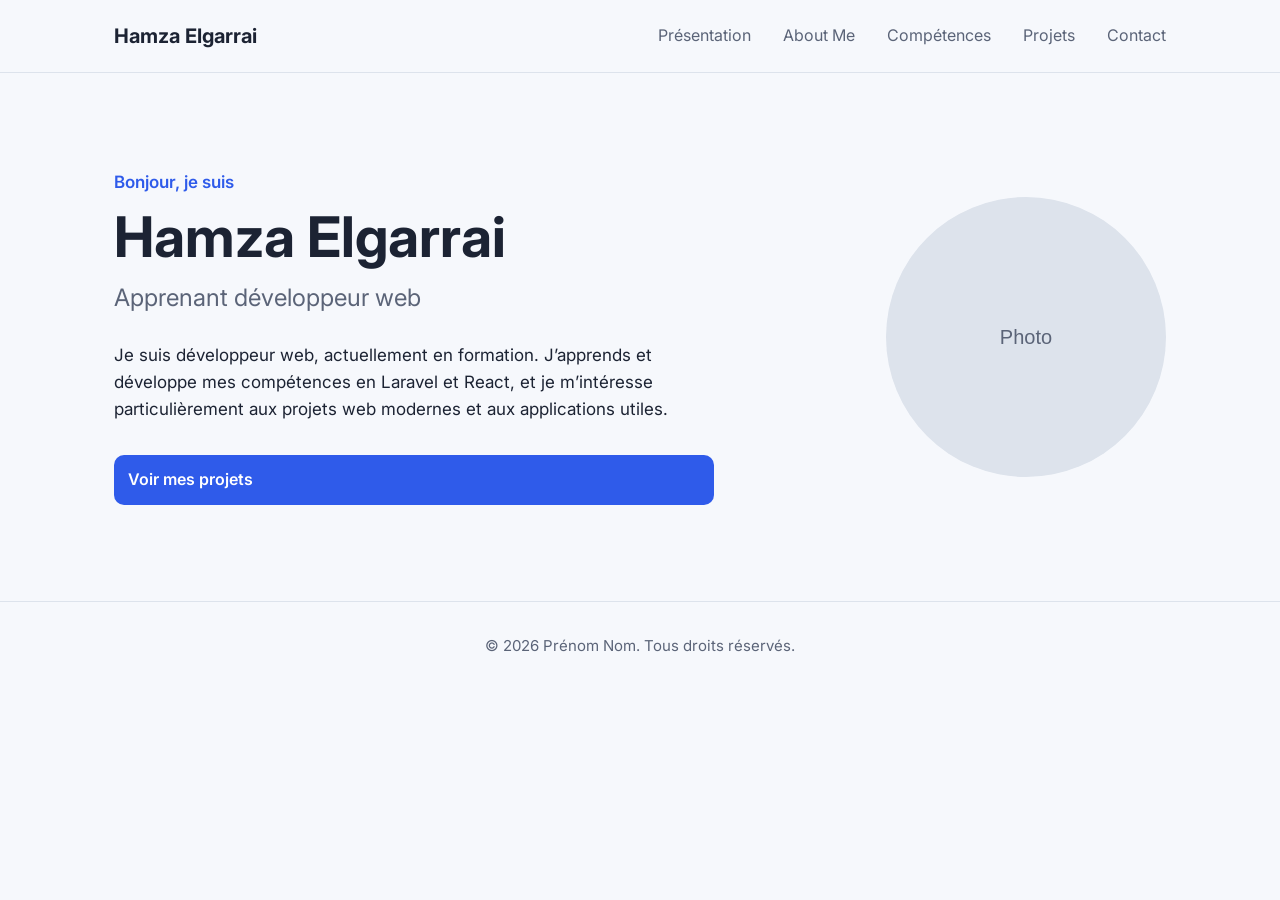
==== index.html @ 83b39b85 "first commit" ====
<!DOCTYPE html>
<html lang="fr">
<head>
  <meta charset="UTF-8">
  <meta name="viewport" content="width=device-width, initial-scale=1.0">
  <meta name="description" content="Portfolio de Prénom Nom, apprenant développeur web.">
  <title>Prénom Nom — Portfolio</title>

  <!-- Police Inter (Google Fonts) -->
  <link rel="preconnect" href="https://fonts.googleapis.com">
  <link rel="preconnect" href="https://fonts.gstatic.com" crossorigin>
  <link href="https://fonts.googleapis.com/css2?family=Inter:wght@400;600;700&amp;display=swap" rel="stylesheet">

  <link rel="stylesheet" href="css/style.css">
</head>
<body>

  <!-- ========== EN-TÊTE ========== -->
  <header class="en-tete">
    <div class="conteneur en-tete__contenu">
      <a class="logo" href="#presentation">Hamza Elgarrai</a>
      <nav aria-label="Navigation principale">
        <ul class="menu">
          <li><a href="./index.html">Présentation</a></li>
          <li><a href="./about.html">About Me</a></li>
          <li><a href="./competence.html">Compétences</a></li>
          <li><a href="./projet.html">Projets</a></li>
          <li><a href="./contact.html">Contact</a></li>
        </ul>
      </nav>
    </div>
  </header>

  <main>

    <!-- ========== PRÉSENTATION ========== -->
    <section id="presentation" class="presentation">
      <div class="conteneur presentation__contenu">
        <div class="presentation__texte">
          <p class="surtitre">Bonjour, je suis</p>
          <h1>Hamza Elgarrai</h1>
          <p class="metier">Apprenant développeur web</p>
          <p>Je suis développeur web, actuellement en formation. J’apprends et développe mes compétences en Laravel et React, et je m’intéresse particulièrement aux projets web modernes et aux applications utiles.</p>
          <a class="bouton" href="./projet.html">Voir mes projets</a>
        </div>
        <img class="presentation__photo" src="images/avatar.svg" alt="Portrait de Prénom Nom" width="280" height="280">
      </div>
    </section>

   

    

   

  </main>

  <!-- ========== PIED DE PAGE ========== -->
  <footer class="pied">
    <div class="conteneur">
      <p>© 2026 Prénom Nom. Tous droits réservés.</p>
    </div>
  </footer>

</body>
</html>
---- css/style.css ----
/* ==========================================================
   Portfolio — modèle de départ (une seule page)
   Sommaire :
   1. Variables
   2. Base
   3. En-tête
   4. Présentation
   5. Sections communes
   6. Compétences
   7. Projets
   8. Contact
   9. Pied de page
   ========================================================== */

/* ---------- 1. Variables ---------- */
:root {
  /* Couleurs */
  --couleur-fond: #F6F8FC;
  --couleur-fond-clair: #f4f6fa;
  --couleur-texte: #1c2333;
  --couleur-texte-doux: #5b6478;
  --couleur-principale: #2f5bea;
  --couleur-bordure: #dde3ec;

  /* Typographie */
  --police: "Inter", Arial, sans-serif;

  /* Mise en page */
  --largeur-max: 1100px;
  --rayon: 10px;
}

/* ---------- 2. Base ---------- */
* {
  box-sizing: border-box;
}

body {
  margin: 0;
  font-family: var(--police);
  font-size: 17px;
  line-height: 1.6;
  color: var(--couleur-texte);
  background-color: var(--couleur-fond);
}

h1,
h2,
h3 {
  margin: 0;
  line-height: 1.2;
}

p {
  margin: 0;
}

ul {
  margin: 0;
  padding: 0;
  list-style: none;
}

a {
  color: inherit;
  text-decoration: none;
}

.conteneur {
  max-width: var(--largeur-max);
  margin: 0 auto;
  padding: 0 24px;


}

.bouton {
  display: inline-block;
  padding: 14px 28px;
  border: none;
  border-radius: var(--rayon);
  font-family: var(--police);
  font-size: 16px;
  font-weight: 600;
  color: #ffffff;
  background-color: var(--couleur-principale);
  cursor: pointer;
}

.lien {
  font-weight: 600;
  color: var(--couleur-principale);
}

/* ---------- 3. En-tête ---------- */
.en-tete {
  border-bottom: 1px solid var(--couleur-bordure);
}

.en-tete__contenu {
  display: flex;
  justify-content: space-between;
  align-items: center;
  height: 72px;
}

.logo {
  font-size: 20px;
  font-weight: 700;
}

.menu {
  display: flex;
  gap: 32px;
}

.menu a {
  font-size: 16px;
  color: var(--couleur-texte-doux);
}

/* ---------- 4. Présentation ---------- */
.presentation {
  padding: 96px 0;
}

.presentation__contenu {
  display: flex;
  justify-content: space-between;
  align-items: center;
  gap: 64px;
}

.presentation__texte {
  max-width: 600px;
}

.surtitre {
  margin-bottom: 8px;
  font-weight: 600;
  color: var(--couleur-principale);
}

.presentation h1 {
  font-size: 56px;
}

.metier {
  margin-top: 8px;
  margin-bottom: 24px;
  font-size: 24px;
  color: var(--couleur-texte-doux);
}

.presentation .bouton {
  margin-top: 32px;
}

.presentation__photo {
  width: 280px;
  height: 280px;
  border-radius: 50%;
}

/* ---------- 5. Sections communes ---------- */
.section {
  padding: 80px 0;
}

.section--claire {
  background-color: var(--couleur-fond-clair);
}

.section h2 {
  font-size: 36px;
}

.section__intro {
  margin-top: 8px;
  margin-bottom: 40px;
  color: var(--couleur-texte-doux);
}

/* ---------- 6. Compétences ---------- */
.competences {
  
  gap: 16px;
  display: grid;
  grid-template-columns: repeat(5, 1fr);
}

.logo_competence{

  width: 75px;
  height: 75px;

}
.logo_container{
  display: flex;
  justify-content: center;
  align-items: center;
}
.competence_container{

  display: block;
  justify-content: space-between;
  align-items: center;
  max-width: var(--largeur-max);
  height: 380px;
  margin: 0 auto;
  padding:  24px;
  

  background-color: white;

  border-radius: 15px;





}



.competences li {
  padding: 10px 22px;
  border: 1px solid var(--couleur-bordure);
  border-radius: var(--rayon);
  font-weight: 600;
  background-color: var(--couleur-fond);
  
}

/* ---------- 7. Projets ---------- */
/* Les projets sont empilés les uns sous les autres. */
.projet {
  display: flex;
  align-items: center;
  gap: 32px;
  margin-bottom: 24px;
  padding: 24px;
  border: 1px solid var(--couleur-bordure);
  border-radius: var(--rayon);
}

.projet__image {
  width: 320px;
  height: 200px;
  border-radius: var(--rayon);
}

.projet h3 {
  margin-bottom: 8px;
  font-size: 22px;
}

.projet p {
  color: var(--couleur-texte-doux);
}

.technologies {
  display: flex;
  gap: 8px;
  margin-top: 16px;
  margin-bottom: 16px;
}

.technologies li {
  padding: 4px 12px;
  border-radius: 6px;
  font-size: 14px;
  background-color: var(--couleur-fond-clair);
}

/* ---------- 8. Contact ---------- */
.formulaire {
  max-width: 680px;
}

.formulaire label {
  display: block;
  margin-bottom: 6px;
  font-weight: 600;
}

.formulaire input,
.formulaire textarea {
  display: block;
  width: 100%;
  margin-bottom: 20px;
  padding: 12px 14px;
  border: 1px solid var(--couleur-bordure);
  border-radius: var(--rayon);
  font-family: var(--police);
  font-size: 16px;
  color: var(--couleur-texte);
  background-color: var(--couleur-fond);
}

.reseaux {
  display: flex;
  gap: 24px;
  margin-top: 40px;
  align-items: center;
  justify-content: center;
}

/* ---------- 9. Pied de page ---------- */
.pied {
  padding: 32px 0;
  border-top: 1px solid var(--couleur-bordure);
  font-size: 15px;
  text-align: center;
  color: var(--couleur-texte-doux);
}



.contact_container{

  background-color: white;
  width: 680px;
  height: 700px;

  display: block;

  padding: 36px ;
  margin: 0 auto;

  border-radius: 20px;

}

#contact{
  display: flex;
  justify-content: center;
  align-items: center;
}

.bouton{

  width: 100%;
  padding: 12px 14px;
  

}
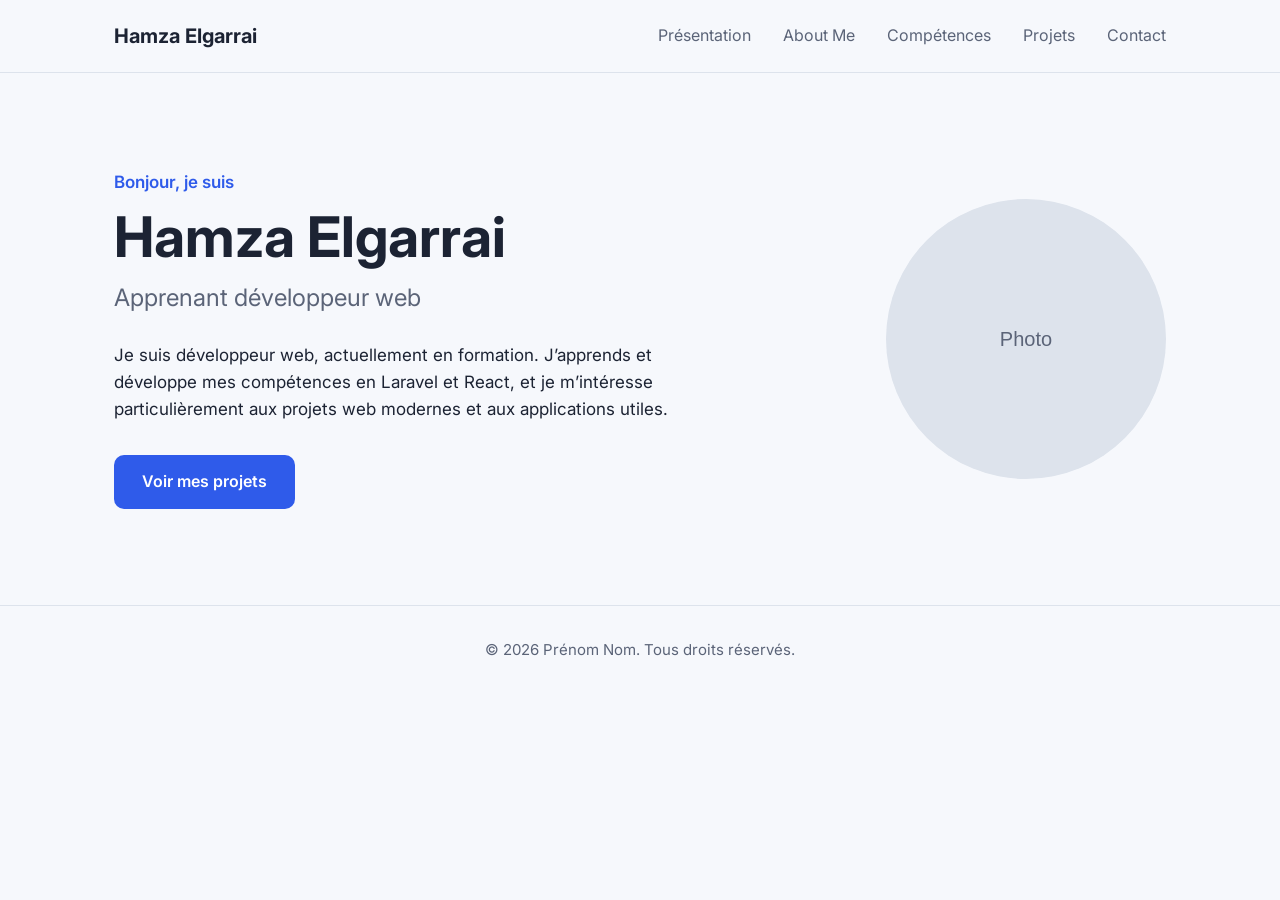
==== commit cd594ab2: "adding media query to presentation page" ====
--- a/index.html
+++ b/index.html
@@ -36,14 +36,14 @@
     <!-- ========== PRÉSENTATION ========== -->
     <section id="presentation" class="presentation">
       <div class="conteneur presentation__contenu">
-        <div class="presentation__texte">
+        <div class="texte presentation__texte">
           <p class="surtitre">Bonjour, je suis</p>
           <h1>Hamza Elgarrai</h1>
           <p class="metier">Apprenant développeur web</p>
           <p>Je suis développeur web, actuellement en formation. J’apprends et développe mes compétences en Laravel et React, et je m’intéresse particulièrement aux projets web modernes et aux applications utiles.</p>
           <a class="bouton" href="./projet.html">Voir mes projets</a>
         </div>
-        <img class="presentation__photo" src="images/avatar.svg" alt="Portrait de Prénom Nom" width="280" height="280">
+        <img class="image  presentation__photo" src="images/avatar.svg" alt="Portrait de Prénom Nom" width="280" height="280">
       </div>
     </section>
 
--- a/css/style.css
+++ b/css/style.css
@@ -338,10 +338,100 @@
   align-items: center;
 }
 
-.bouton{
+.btnEnvoyer{
 
   width: 100%;
   padding: 12px 14px;
-  
-
+  color: white;
+  background-color: #2f5bea;
+  border: none;
+  border-radius: 8px;
+  cursor: pointer;
+  font-size: medium ;
+  
+
+}
+
+.about_container{
+
+  padding: 24px;
+  margin: 0 auto;
+  max-width: var(--largeur-max);
+  display: flex;
+
+  align-items: center;
+  justify-content: space-between;
+
+
+}
+
+.firstname_tag{
+
+  font-family: "Tienne", serif;
+  font-weight: 400;
+  font-size: 48px;
+  margin-bottom: 12px;
+}
+
+.lastname_tag{
+  font-family: "Tienne", serif;
+  font-weight: 400;
+  font-size: 48px;
+  margin-bottom: 20px;
+  padding-left: 36px;
+}
+
+.description{
+  display: flex;
+  flex-direction: column;
+  gap: 24px;
+  margin-bottom: 28px;
+  
+}
+
+.text_side{
+
+  max-width: 600px;
+  
+}
+
+
+@media (max-width : 600px) {
+
+  body {
+  margin: 0;
+  font-family: var(--police);
+  font-size: 16px;
+  line-height: 1.4;
+  color: var(--couleur-texte);
+  background-color: var(--couleur-fond);
+}
+
+.menu{
+
+  display: none;
+
+}
+
+
+.presentation__contenu {
+  display: flex;
+  flex-direction: column;
+  justify-content: space-between;
+  align-items: center;
+  gap: 64px;
+}
+
+ .image {
+        order: 1;
+    }
+
+  .texte {
+        order: 2;
+   }
+
+   
+
+
+  
 }
